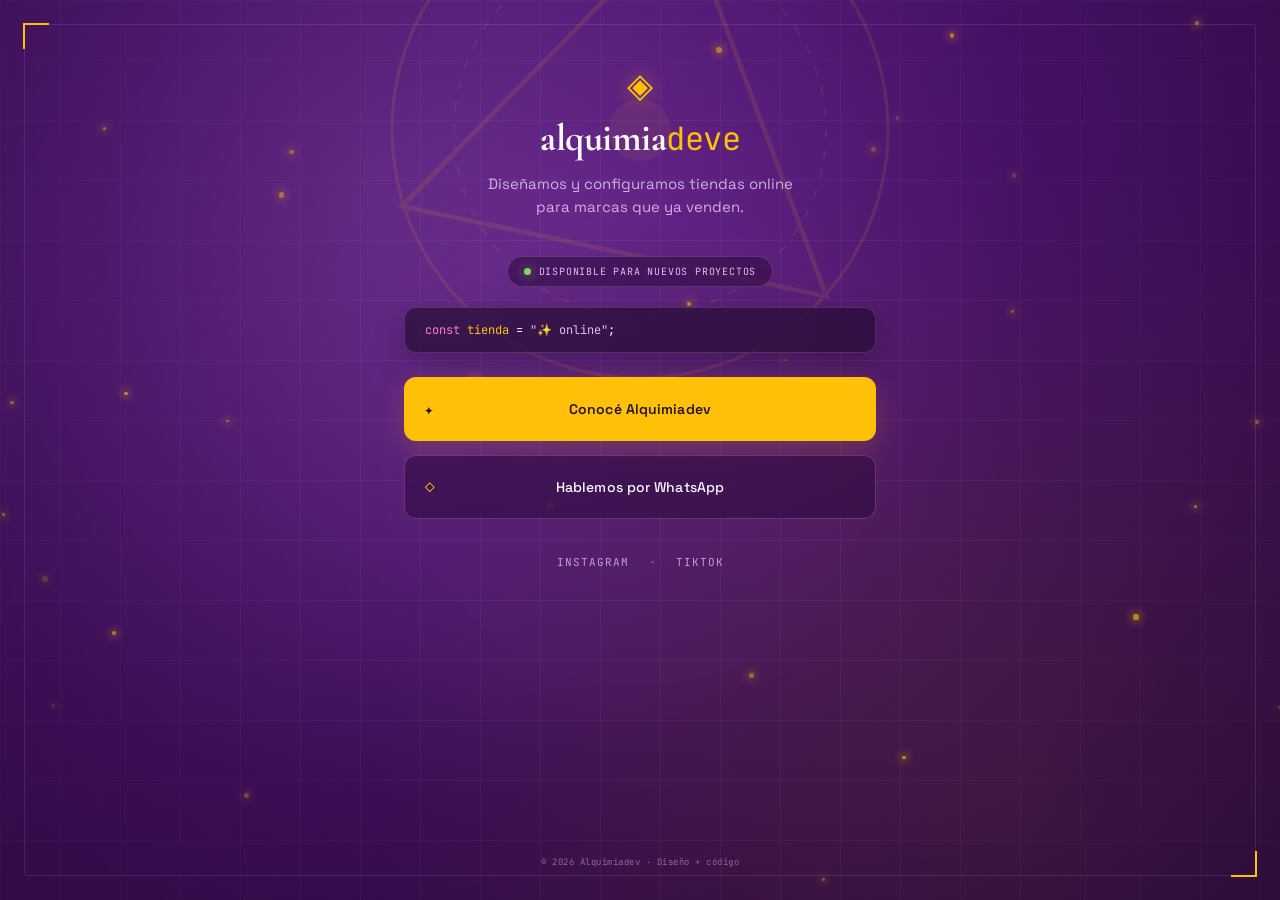
==== links/links.html @ a0d67b19 "links para redes sociales" ====
<!DOCTYPE html>
<html lang="es">
<head>
  <meta charset="UTF-8" />
  <meta name="viewport" content="width=device-width, initial-scale=1.0" />

  <title>Alquimiadev — Todos mis links</title>

  <meta
    name="description"
    content="Diseño, UX y desarrollo para marcas que quieren vender online. Links directos a mi portfolio, WhatsApp, Instagram y TikTok."
  />

  <!-- Google Fonts -->
  <link rel="preconnect" href="https://fonts.googleapis.com">
  <link rel="preconnect" href="https://fonts.gstatic.com" crossorigin>

  <link
    href="https://fonts.googleapis.com/css2?family=Cormorant+Garamond:ital,wght@0,400;0,600;0,700;1,700&family=Space+Grotesk:wght@300;400;500;700&family=JetBrains+Mono:wght@400;500&display=swap"
    rel="stylesheet"
  />

  <style>

    :root {
      --bg: #2a0a3d;
      --bg-soft: #4a1268;
      --violet: #6a1b9a;
      --violet-light: #9c4dcc;
      --gold: #FFC107;
      --lila: #E1BEE7;
      --text: #FAFAFA;
      --muted: #E1BEE7;
      --border: rgba(255, 193, 7, 0.25);
      --border-soft: rgba(225, 190, 231, 0.2);
    }

    * {
      margin: 0;
      padding: 0;
      box-sizing: border-box;
    }

    html {
      scroll-behavior: smooth;
    }

    body {
      min-height: 100vh;
      background:
        radial-gradient(circle at 30% 20%, rgba(225,190,231,0.15), transparent 55%),
        radial-gradient(circle at 80% 90%, rgba(255,193,7,0.10), transparent 50%),
        linear-gradient(160deg, #6a1b9a 0%, #4a1268 55%, #2a0a3d 100%);
      color: var(--text);
      font-family: "Space Grotesk", sans-serif;
      display: flex;
      justify-content: center;
      overflow-x: hidden;
    }

    /* =========================
       BACKGROUND
    ========================= */

    .background {
      position: fixed;
      inset: 0;
      pointer-events: none;
      overflow: hidden;
      z-index: 0;
    }

    .grid {
      position: absolute;
      inset: 0;
      background-image:
        linear-gradient(rgba(225,190,231,0.06) 1px, transparent 1px),
        linear-gradient(90deg, rgba(225,190,231,0.06) 1px, transparent 1px);
      background-size: 60px 60px;
    }

    .grid::after {
      content: '';
      position: absolute;
      inset: 0;
      background: radial-gradient(circle at center, transparent 30%, rgba(42,10,61,0.7) 100%);
    }

    /* Partículas doradas */
    .particles {
      position: absolute;
      inset: 0;
      pointer-events: none;
    }

    .particle {
      position: absolute;
      border-radius: 50%;
      background: var(--gold);
      box-shadow: 0 0 8px 2px rgba(255,193,7,0.6);
      animation: float-particle 6s ease-in-out infinite;
    }

    @keyframes float-particle {
      0%, 100% { transform: translateY(0) scale(1); opacity: 0.3; }
      50%      { transform: translateY(-14px) scale(1.3); opacity: 0.8; }
    }

    /* Símbolo alquímico grande */
    .alchemy-svg {
      position: absolute;
      top: -180px;
      left: 50%;
      transform: translateX(-50%) rotate(12deg);
      width: 620px;
      height: 620px;
      color: var(--gold);
      opacity: 0.10;
      pointer-events: none;
    }

    /* Marco decorativo con esquinas */
    .frame {
      position: fixed;
      top: 24px;
      left: 24px;
      right: 24px;
      bottom: 24px;
      border: 1px solid rgba(225, 190, 231, 0.12);
      border-radius: 2px;
      pointer-events: none;
      z-index: 1;
    }

    .frame::before,
    .frame::after {
      content: '';
      position: absolute;
      width: 24px;
      height: 24px;
      border: 2px solid var(--gold);
    }

    .frame::before {
      top: -2px;
      left: -2px;
      border-right: none;
      border-bottom: none;
    }

    .frame::after {
      bottom: -2px;
      right: -2px;
      border-left: none;
      border-top: none;
    }

    /* =========================
       CONTAINER
    ========================= */

    .links-page {
      width: 100%;
      max-width: 520px;
      min-height: 100vh;
      padding: 64px 24px 32px;
      display: flex;
      flex-direction: column;
      align-items: center;
      position: relative;
      z-index: 2;
    }

    /* =========================
       BRAND
    ========================= */

    .brand {
      display: flex;
      flex-direction: column;
      align-items: center;
      text-align: center;
      margin-bottom: 18px;
    }

    .brand-symbol {
      font-size: 34px;
      color: var(--gold);
      margin-bottom: 8px;
      animation: float 4s ease-in-out infinite;
      text-shadow: 0 0 20px rgba(255,193,7,0.4);
    }

    .brand-name {
      font-family: "Cormorant Garamond", serif;
      font-size: 38px;
      font-weight: 700;
      letter-spacing: -0.5px;
      color: var(--text);
    }

    .brand-name em {
      font-family: "JetBrains Mono", monospace;
      font-style: normal;
      color: var(--gold);
      font-weight: 400;
      font-size: 32px;
    }

    .tagline {
      max-width: 340px;
      margin-top: 12px;
      color: var(--lila);
      font-size: 15px;
      line-height: 1.5;
      text-align: center;
      opacity: 0.9;
    }

    /* =========================
       STATUS
    ========================= */

    .status {
      display: inline-flex;
      align-items: center;
      gap: 8px;
      margin-top: 20px;
      margin-bottom: 20px;
      padding: 8px 16px;
      background: rgba(42, 10, 61, 0.55);
      backdrop-filter: blur(20px);
      -webkit-backdrop-filter: blur(20px);
      border: 1px solid rgba(225, 190, 231, 0.2);
      border-radius: 100px;
      font-family: "JetBrains Mono", monospace;
      font-size: 10px;
      letter-spacing: 0.8px;
      text-transform: uppercase;
      color: var(--lila);
    }

    .status-dot {
      width: 7px;
      height: 7px;
      background: #7ed957;
      border-radius: 50%;
      box-shadow: 0 0 12px rgba(126, 217, 87, 0.7);
      animation: pulse-dot 2s infinite;
    }

    @keyframes pulse-dot {
      0%, 100% { opacity: 1; }
      50% { opacity: 0.4; }
    }

    /* =========================
       MINI CODE PANEL
    ========================= */

    .mini-code {
      width: 100%;
      padding: 14px 20px;
      margin: 0 0 24px;
      background: rgba(26, 10, 40, 0.6);
      backdrop-filter: blur(20px);
      -webkit-backdrop-filter: blur(20px);
      border: 1px solid rgba(225, 190, 231, 0.18);
      border-radius: 12px;
      font-family: "JetBrains Mono", monospace;
      font-size: 12px;
      color: var(--text);
      text-align: left;
      box-shadow: 0 10px 30px rgba(0,0,0,0.25);
    }

    .mini-code .c-key { color: #ff79c6; }
    .mini-code .c-fn  { color: var(--gold); }
    .mini-code .c-str { color: var(--lila); }

    /* =========================
       BUTTONS
    ========================= */

    .links {
      width: 100%;
      display: flex;
      flex-direction: column;
      gap: 14px;
    }

    .link {
      position: relative;
      width: 100%;
      min-height: 64px;
      padding: 16px 20px;
      display: flex;
      align-items: center;
      justify-content: center;
      border-radius: 12px;
      text-decoration: none;
      font-size: 14px;
      font-weight: 500;
      letter-spacing: 0.1px;
      transition:
        transform 0.25s ease,
        border-color 0.25s ease,
        background 0.25s ease,
        box-shadow 0.25s ease;
    }

    .link:hover {
      transform: translateY(-3px);
    }

    .link-primary {
      background: var(--gold);
      color: #241329;
      box-shadow: 0 10px 30px rgba(255, 193, 7, 0.15);
      font-weight: 600;
    }

    .link-primary:hover {
      box-shadow: 0 14px 35px rgba(255, 193, 7, 0.25);
    }

    .link-secondary {
      background: rgba(42, 10, 61, 0.55);
      backdrop-filter: blur(20px);
      -webkit-backdrop-filter: blur(20px);
      border: 1px solid rgba(225, 190, 231, 0.22);
      color: var(--text);
    }

    .link-secondary:hover {
      background: rgba(106, 27, 154, 0.35);
      border-color: rgba(255, 193, 7, 0.5);
    }

    .link-icon {
      position: absolute;
      left: 20px;
      font-family: "JetBrains Mono", monospace;
      font-size: 16px;
      color: var(--gold);
    }

    .link-primary .link-icon {
      color: #241329;
    }

    /* =========================
       SOCIAL
    ========================= */

    .socials {
      display: flex;
      align-items: center;
      gap: 22px;
      margin-top: 32px;
      flex-wrap: wrap;
      justify-content: center;
    }

    .socials a {
      color: var(--lila);
      font-family: "JetBrains Mono", monospace;
      font-size: 11px;
      letter-spacing: 1px;
      text-transform: uppercase;
      text-decoration: none;
      transition: color 0.2s ease;
      opacity: 0.8;
    }

    .socials a:hover {
      color: var(--gold);
      opacity: 1;
    }

    .socials span {
      color: var(--lila);
      opacity: 0.4;
    }

    /* =========================
       FOOTER
    ========================= */

    .footer {
      margin-top: auto;
      padding-top: 50px;
      color: var(--lila);
      opacity: 0.5;
      font-family: "JetBrains Mono", monospace;
      font-size: 9px;
      letter-spacing: 0.5px;
      text-align: center;
    }

    /* =========================
       ANIMATIONS
    ========================= */

    @keyframes float {
      0%, 100% { transform: translateY(0); }
      50%      { transform: translateY(-5px); }
    }

    /* =========================
       MOBILE
    ========================= */

    @media (max-width: 480px) {

      .links-page {
        padding: 48px 20px 28px;
      }

      .brand-name {
        font-size: 32px;
      }

      .brand-name em {
        font-size: 28px;
      }

      .tagline {
        font-size: 14px;
      }

      .alchemy-svg {
        width: 420px;
        height: 420px;
        top: -140px;
      }

      .frame {
        top: 16px;
        left: 16px;
        right: 16px;
        bottom: 16px;
      }

      .frame::before,
      .frame::after {
        width: 18px;
        height: 18px;
      }

    }

  </style>
</head>

<body>

  <!-- Background decorativo -->
  <div class="background" aria-hidden="true">
    <div class="grid"></div>
    <div class="particles" id="particles"></div>
    <svg class="alchemy-svg" viewBox="0 0 200 200" aria-hidden="true">
      <circle cx="100" cy="100" r="80" fill="none" stroke="currentColor" stroke-width="1"/>
      <circle cx="100" cy="100" r="60" fill="none" stroke="currentColor" stroke-width="0.5" stroke-dasharray="3 4"/>
      <polygon points="100,30 170,140 30,140" fill="none" stroke="currentColor" stroke-width="1.5"/>
      <circle cx="100" cy="100" r="10" fill="currentColor" opacity="0.6"/>
    </svg>
  </div>

  <!-- Marco decorativo -->
  <div class="frame" aria-hidden="true"></div>


  <main class="links-page">

    <!-- Brand -->
    <header class="brand">

      <div class="brand-symbol">◈</div>

      <div class="brand-name">
        alquimia<em>deve</em>
      </div>

      <p class="tagline">
        Diseñamos y configuramos tiendas online<br>
        para marcas que ya venden.
      </p>

    </header>


    <!-- Status -->
    <div class="status">
      <span class="status-dot"></span>
      disponible para nuevos proyectos
    </div>


    <!-- Mini panel de código -->
    <div class="mini-code">
      <span class="c-key">const</span> <span class="c-fn">tienda</span> = <span class="c-str">"✨ online"</span>;
    </div>


    <!-- Links principales -->
    <nav class="links" aria-label="Enlaces principales">

      <a
        class="link link-primary"
        href="https://alquimia-deve-web.vercel.app/"
        target="_blank"
        rel="noopener noreferrer"
      >
        <span class="link-icon">✦</span>
        Conocé Alquimiadev
      </a>

      <a
        class="link link-secondary"
        href="https://wa.me/5491172546211?text=Hola%20Alquimiadev!%20Quiero%20consultar%20por%20una%20tienda%20online."
        target="_blank"
        rel="noopener noreferrer"
      >
        <span class="link-icon">◇</span>
        Hablemos por WhatsApp
      </a>

    </nav>


    <!-- Redes -->
    <div class="socials">
      <a
        href="https://www.instagram.com/alquimiadeve/"
        target="_blank"
        rel="noopener noreferrer"
      >
        Instagram
      </a>

      <span>·</span>

      <a
        href="https://www.tiktok.com/@alquimiadeve"
        target="_blank"
        rel="noopener noreferrer"
      >
        TikTok
      </a>
    </div>


    <!-- Footer -->
    <footer class="footer">
      © 2026 Alquimiadev · Diseño + código
    </footer>

  </main>


  <script>
    // Generar partículas doradas
    (function () {
      const container = document.getElementById('particles');
      if (!container) return;
      const count = 30;
      for (let i = 0; i < count; i++) {
        const p = document.createElement('div');
        p.classList.add('particle');
        const size = Math.random() * 4 + 2;
        p.style.width = size + 'px';
        p.style.height = size + 'px';
        p.style.left = (Math.random() * 100) + '%';
        p.style.top = (Math.random() * 100) + '%';
        p.style.animationDelay = (Math.random() * 6) + 's';
        p.style.animationDuration = (4 + Math.random() * 4) + 's';
        p.style.opacity = 0.2 + Math.random() * 0.5;
        container.appendChild(p);
      }
    })();
  </script>

</body>
</html>
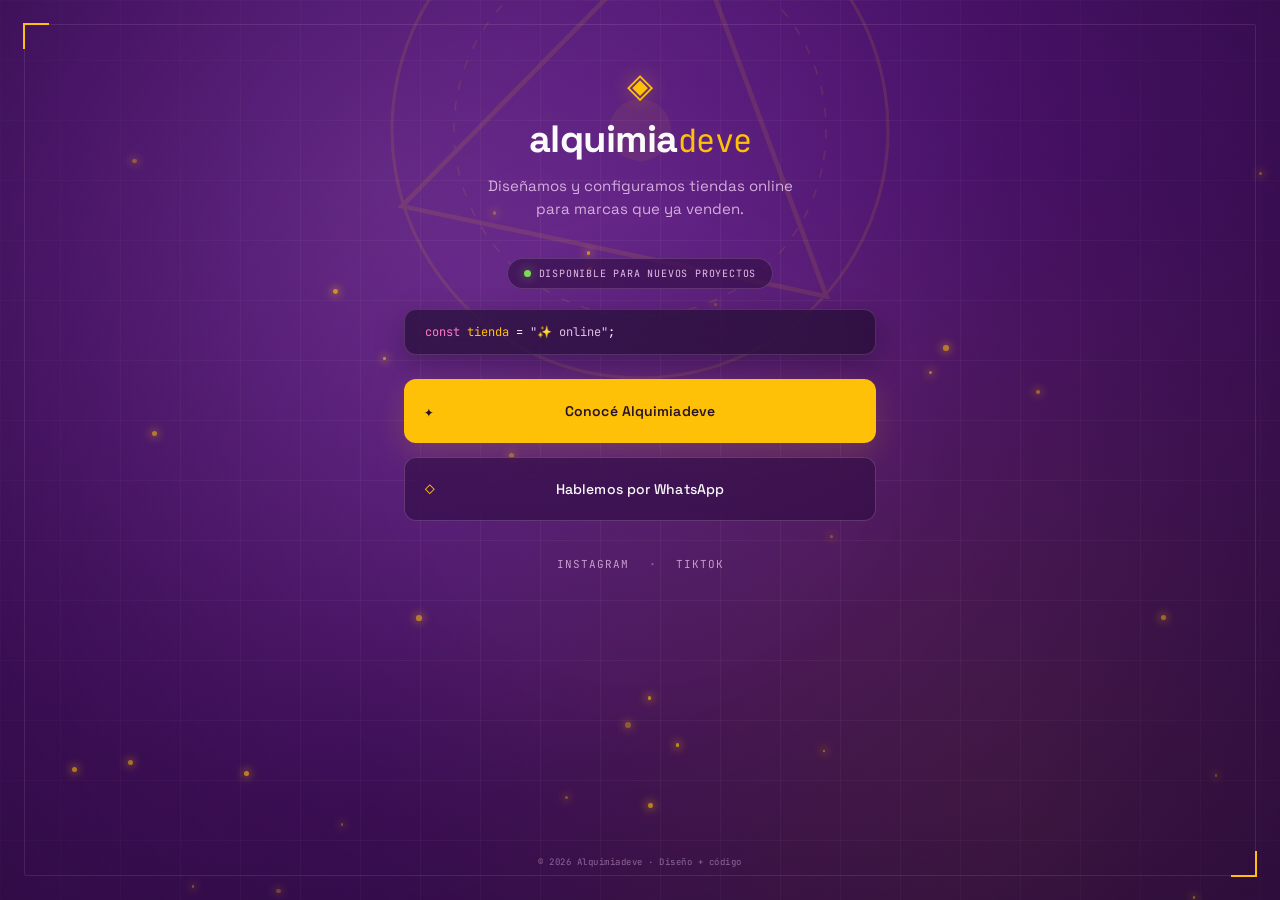
==== commit 7a308f35: "ajustes del responsive" ====
--- a/links/links.html
+++ b/links/links.html
@@ -5,6 +5,7 @@
   <meta name="viewport" content="width=device-width, initial-scale=1.0" />
 
   <title>Alquimiadev — Todos mis links</title>
+  <link rel="icon" type="image/svg+xml" href="../logo.svg" />
 
   <meta
     name="description"
@@ -192,7 +193,7 @@
     }
 
     .brand-name {
-      font-family: "Cormorant Garamond", serif;
+      font-family: "Space Grotesk", serif;
       font-size: 38px;
       font-weight: 700;
       letter-spacing: -0.5px;
@@ -513,7 +514,7 @@
         rel="noopener noreferrer"
       >
         <span class="link-icon">✦</span>
-        Conocé Alquimiadev
+        Conocé Alquimiadeve
       </a>
 
       <a
@@ -553,7 +554,7 @@
 
     <!-- Footer -->
     <footer class="footer">
-      © 2026 Alquimiadev · Diseño + código
+      © 2026 Alquimiadeve · Diseño + código
     </footer>
 
   </main>
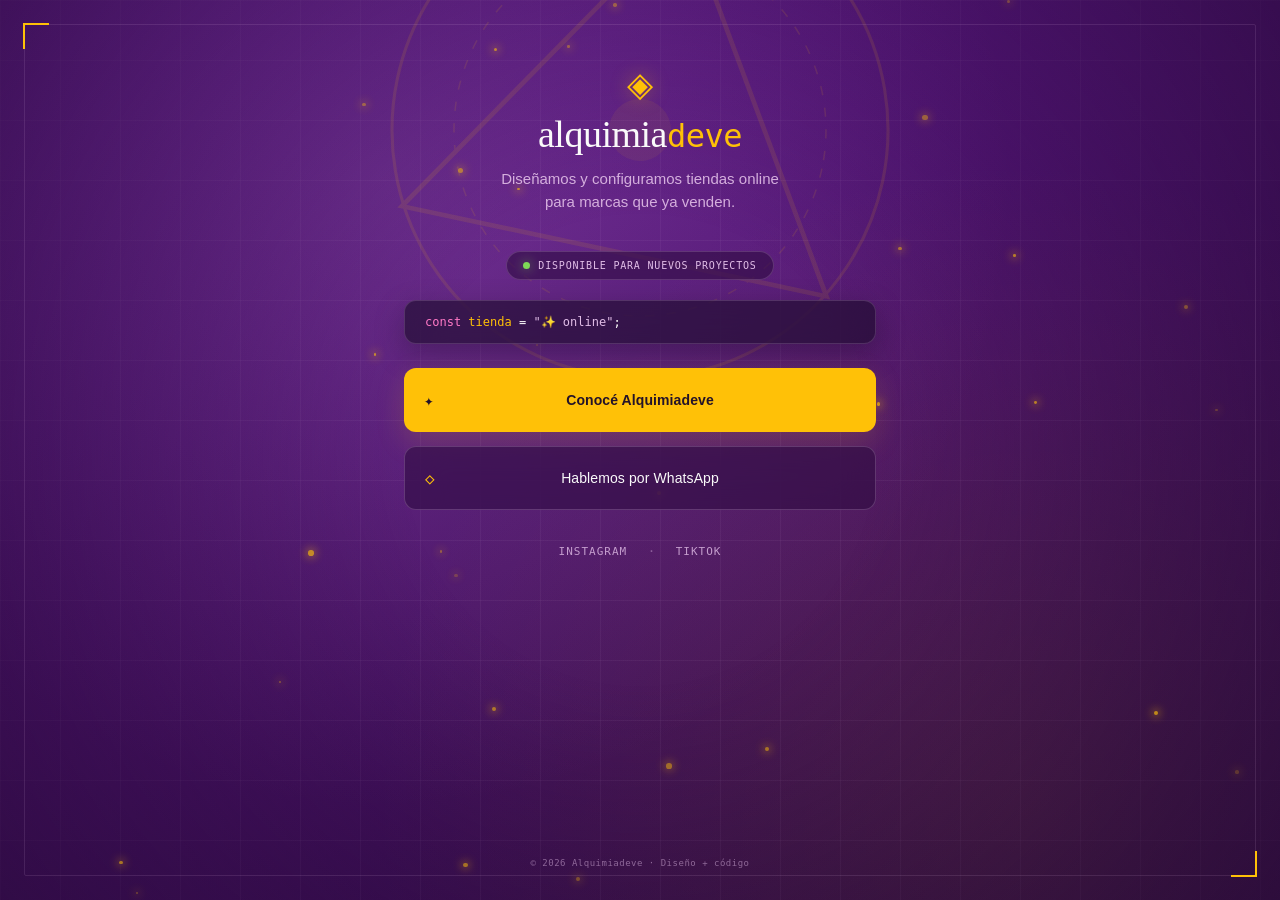
==== commit 6bfc5dc7: "fuentes autoalojadas en links.html" ====
--- a/links/links.html
+++ b/links/links.html
@@ -12,14 +12,9 @@
     content="Diseño, UX y desarrollo para marcas que quieren vender online. Links directos a mi portfolio, WhatsApp, Instagram y TikTok."
   />
 
-  <!-- Google Fonts -->
-  <link rel="preconnect" href="https://fonts.googleapis.com">
-  <link rel="preconnect" href="https://fonts.gstatic.com" crossorigin>
-
-  <link
-    href="https://fonts.googleapis.com/css2?family=Cormorant+Garamond:ital,wght@0,400;0,600;0,700;1,700&family=Space+Grotesk:wght@300;400;500;700&family=JetBrains+Mono:wght@400;500&display=swap"
-    rel="stylesheet"
-  />
+  <!-- Fuentes autoalojadas (mismos archivos que index.html) -->
+  <link rel="preload" href="../fonts/space-grotesk-latin-500-normal.woff2" as="font" type="font/woff2" crossorigin>
+  <link rel="stylesheet" href="../fonts.css" />
 
   <style>
 
@@ -195,7 +190,7 @@
     .brand-name {
       font-family: "Space Grotesk", serif;
       font-size: 38px;
-      font-weight: 700;
+      font-weight: 500;
       letter-spacing: -0.5px;
       color: var(--text);
     }
@@ -451,6 +446,17 @@
 
     }
 
+    /* Respetar prefers-reduced-motion, igual que en el sitio principal */
+    @media (prefers-reduced-motion: reduce) {
+      *, *::before, *::after {
+        animation: none !important;
+        transition: none !important;
+        scroll-behavior: auto !important;
+      }
+      .particles { display: none; }
+      .link:hover { transform: none; }
+    }
+
   </style>
 </head>
 
@@ -477,7 +483,7 @@
     <!-- Brand -->
     <header class="brand">
 
-      <div class="brand-symbol">◈</div>
+      <div class="brand-symbol" aria-hidden="true">◈</div>
 
       <div class="brand-name">
         alquimia<em>deve</em>
@@ -492,14 +498,14 @@
 
 
     <!-- Status -->
-    <div class="status">
-      <span class="status-dot"></span>
+    <p class="status">
+      <span class="status-dot" aria-hidden="true"></span>
       disponible para nuevos proyectos
-    </div>
+    </p>
 
 
     <!-- Mini panel de código -->
-    <div class="mini-code">
+    <div class="mini-code" aria-hidden="true">
       <span class="c-key">const</span> <span class="c-fn">tienda</span> = <span class="c-str">"✨ online"</span>;
     </div>
 
@@ -513,7 +519,7 @@
         target="_blank"
         rel="noopener noreferrer"
       >
-        <span class="link-icon">✦</span>
+        <span class="link-icon" aria-hidden="true">✦</span>
         Conocé Alquimiadeve
       </a>
 
@@ -523,8 +529,9 @@
         target="_blank"
         rel="noopener noreferrer"
       >
-        <span class="link-icon">◇</span>
+        <span class="link-icon" aria-hidden="true">◇</span>
         Hablemos por WhatsApp
+        <span class="sr-only" style="position:absolute;width:1px;height:1px;margin:-1px;padding:0;overflow:hidden;clip:rect(0,0,0,0);white-space:nowrap;border:0;"> (se abre en una pestaña nueva)</span>
       </a>
 
     </nav>
@@ -540,7 +547,7 @@
         Instagram
       </a>
 
-      <span>·</span>
+      <span aria-hidden="true">·</span>
 
       <a
         href="https://www.tiktok.com/@alquimiadeve"
@@ -560,12 +567,15 @@
   </main>
 
 
+  <script src="../analytics.js" defer></script>
   <script>
-    // Generar partículas doradas
+    // Generar partículas doradas (se omite si el usuario pidió menos movimiento)
     (function () {
+      if (window.matchMedia('(prefers-reduced-motion: reduce)').matches) return;
       const container = document.getElementById('particles');
       if (!container) return;
       const count = 30;
+      const fragment = document.createDocumentFragment();
       for (let i = 0; i < count; i++) {
         const p = document.createElement('div');
         p.classList.add('particle');
@@ -577,8 +587,9 @@
         p.style.animationDelay = (Math.random() * 6) + 's';
         p.style.animationDuration = (4 + Math.random() * 4) + 's';
         p.style.opacity = 0.2 + Math.random() * 0.5;
-        container.appendChild(p);
-      }
+        fragment.appendChild(p);
+      }
+      container.appendChild(fragment);
     })();
   </script>
 
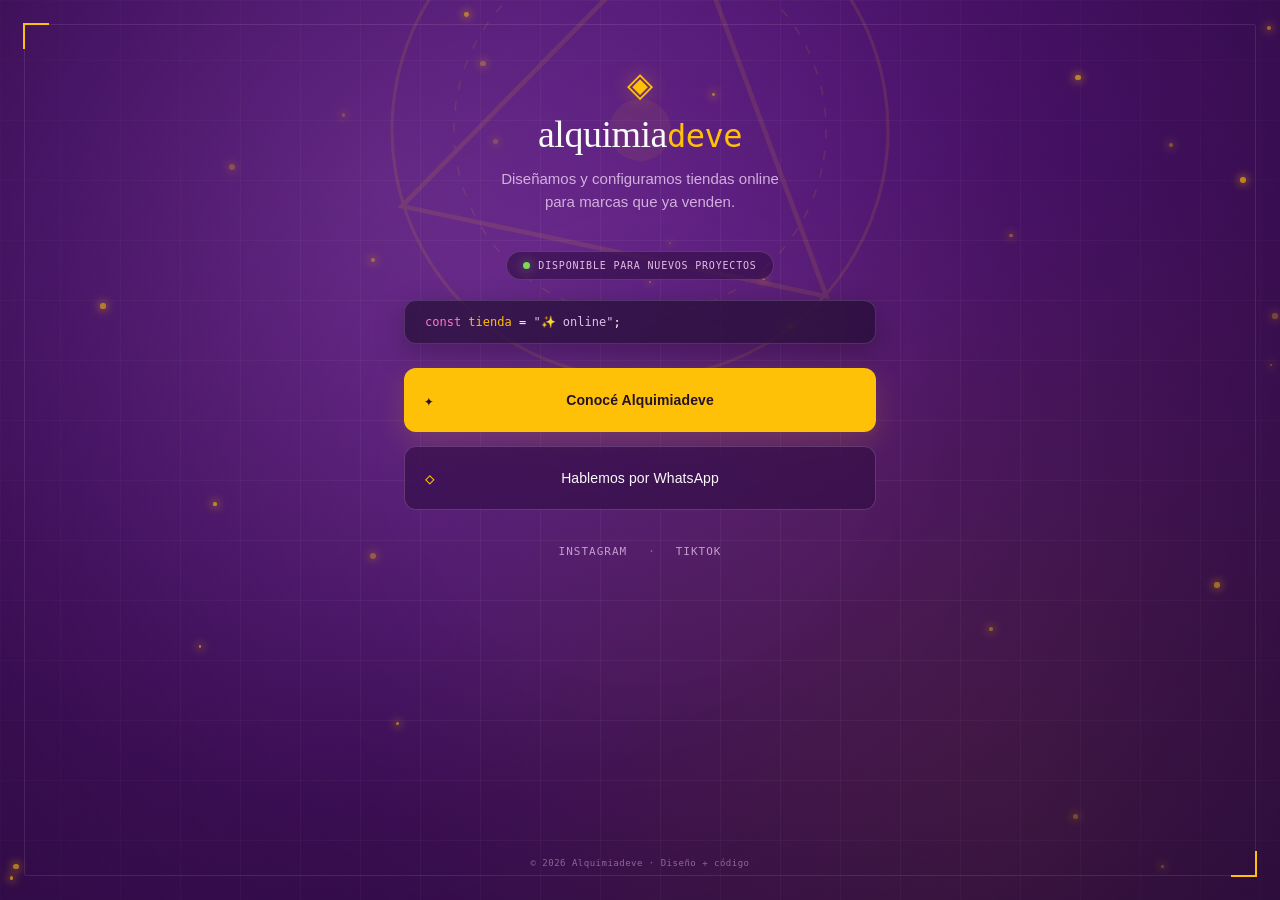
==== commit ffd5964b: "fuentes autoalojadas en links.html" ====
--- a/links/links.html
+++ b/links/links.html
@@ -14,450 +14,9 @@
 
   <!-- Fuentes autoalojadas (mismos archivos que index.html) -->
   <link rel="preload" href="../fonts/space-grotesk-latin-500-normal.woff2" as="font" type="font/woff2" crossorigin>
-  <link rel="stylesheet" href="../fonts.css" />
+  
 
-  <style>
-
-    :root {
-      --bg: #2a0a3d;
-      --bg-soft: #4a1268;
-      --violet: #6a1b9a;
-      --violet-light: #9c4dcc;
-      --gold: #FFC107;
-      --lila: #E1BEE7;
-      --text: #FAFAFA;
-      --muted: #E1BEE7;
-      --border: rgba(255, 193, 7, 0.25);
-      --border-soft: rgba(225, 190, 231, 0.2);
-    }
-
-    * {
-      margin: 0;
-      padding: 0;
-      box-sizing: border-box;
-    }
-
-    html {
-      scroll-behavior: smooth;
-    }
-
-    body {
-      min-height: 100vh;
-      background:
-        radial-gradient(circle at 30% 20%, rgba(225,190,231,0.15), transparent 55%),
-        radial-gradient(circle at 80% 90%, rgba(255,193,7,0.10), transparent 50%),
-        linear-gradient(160deg, #6a1b9a 0%, #4a1268 55%, #2a0a3d 100%);
-      color: var(--text);
-      font-family: "Space Grotesk", sans-serif;
-      display: flex;
-      justify-content: center;
-      overflow-x: hidden;
-    }
-
-    /* =========================
-       BACKGROUND
-    ========================= */
-
-    .background {
-      position: fixed;
-      inset: 0;
-      pointer-events: none;
-      overflow: hidden;
-      z-index: 0;
-    }
-
-    .grid {
-      position: absolute;
-      inset: 0;
-      background-image:
-        linear-gradient(rgba(225,190,231,0.06) 1px, transparent 1px),
-        linear-gradient(90deg, rgba(225,190,231,0.06) 1px, transparent 1px);
-      background-size: 60px 60px;
-    }
-
-    .grid::after {
-      content: '';
-      position: absolute;
-      inset: 0;
-      background: radial-gradient(circle at center, transparent 30%, rgba(42,10,61,0.7) 100%);
-    }
-
-    /* Partículas doradas */
-    .particles {
-      position: absolute;
-      inset: 0;
-      pointer-events: none;
-    }
-
-    .particle {
-      position: absolute;
-      border-radius: 50%;
-      background: var(--gold);
-      box-shadow: 0 0 8px 2px rgba(255,193,7,0.6);
-      animation: float-particle 6s ease-in-out infinite;
-    }
-
-    @keyframes float-particle {
-      0%, 100% { transform: translateY(0) scale(1); opacity: 0.3; }
-      50%      { transform: translateY(-14px) scale(1.3); opacity: 0.8; }
-    }
-
-    /* Símbolo alquímico grande */
-    .alchemy-svg {
-      position: absolute;
-      top: -180px;
-      left: 50%;
-      transform: translateX(-50%) rotate(12deg);
-      width: 620px;
-      height: 620px;
-      color: var(--gold);
-      opacity: 0.10;
-      pointer-events: none;
-    }
-
-    /* Marco decorativo con esquinas */
-    .frame {
-      position: fixed;
-      top: 24px;
-      left: 24px;
-      right: 24px;
-      bottom: 24px;
-      border: 1px solid rgba(225, 190, 231, 0.12);
-      border-radius: 2px;
-      pointer-events: none;
-      z-index: 1;
-    }
-
-    .frame::before,
-    .frame::after {
-      content: '';
-      position: absolute;
-      width: 24px;
-      height: 24px;
-      border: 2px solid var(--gold);
-    }
-
-    .frame::before {
-      top: -2px;
-      left: -2px;
-      border-right: none;
-      border-bottom: none;
-    }
-
-    .frame::after {
-      bottom: -2px;
-      right: -2px;
-      border-left: none;
-      border-top: none;
-    }
-
-    /* =========================
-       CONTAINER
-    ========================= */
-
-    .links-page {
-      width: 100%;
-      max-width: 520px;
-      min-height: 100vh;
-      padding: 64px 24px 32px;
-      display: flex;
-      flex-direction: column;
-      align-items: center;
-      position: relative;
-      z-index: 2;
-    }
-
-    /* =========================
-       BRAND
-    ========================= */
-
-    .brand {
-      display: flex;
-      flex-direction: column;
-      align-items: center;
-      text-align: center;
-      margin-bottom: 18px;
-    }
-
-    .brand-symbol {
-      font-size: 34px;
-      color: var(--gold);
-      margin-bottom: 8px;
-      animation: float 4s ease-in-out infinite;
-      text-shadow: 0 0 20px rgba(255,193,7,0.4);
-    }
-
-    .brand-name {
-      font-family: "Space Grotesk", serif;
-      font-size: 38px;
-      font-weight: 500;
-      letter-spacing: -0.5px;
-      color: var(--text);
-    }
-
-    .brand-name em {
-      font-family: "JetBrains Mono", monospace;
-      font-style: normal;
-      color: var(--gold);
-      font-weight: 400;
-      font-size: 32px;
-    }
-
-    .tagline {
-      max-width: 340px;
-      margin-top: 12px;
-      color: var(--lila);
-      font-size: 15px;
-      line-height: 1.5;
-      text-align: center;
-      opacity: 0.9;
-    }
-
-    /* =========================
-       STATUS
-    ========================= */
-
-    .status {
-      display: inline-flex;
-      align-items: center;
-      gap: 8px;
-      margin-top: 20px;
-      margin-bottom: 20px;
-      padding: 8px 16px;
-      background: rgba(42, 10, 61, 0.55);
-      backdrop-filter: blur(20px);
-      -webkit-backdrop-filter: blur(20px);
-      border: 1px solid rgba(225, 190, 231, 0.2);
-      border-radius: 100px;
-      font-family: "JetBrains Mono", monospace;
-      font-size: 10px;
-      letter-spacing: 0.8px;
-      text-transform: uppercase;
-      color: var(--lila);
-    }
-
-    .status-dot {
-      width: 7px;
-      height: 7px;
-      background: #7ed957;
-      border-radius: 50%;
-      box-shadow: 0 0 12px rgba(126, 217, 87, 0.7);
-      animation: pulse-dot 2s infinite;
-    }
-
-    @keyframes pulse-dot {
-      0%, 100% { opacity: 1; }
-      50% { opacity: 0.4; }
-    }
-
-    /* =========================
-       MINI CODE PANEL
-    ========================= */
-
-    .mini-code {
-      width: 100%;
-      padding: 14px 20px;
-      margin: 0 0 24px;
-      background: rgba(26, 10, 40, 0.6);
-      backdrop-filter: blur(20px);
-      -webkit-backdrop-filter: blur(20px);
-      border: 1px solid rgba(225, 190, 231, 0.18);
-      border-radius: 12px;
-      font-family: "JetBrains Mono", monospace;
-      font-size: 12px;
-      color: var(--text);
-      text-align: left;
-      box-shadow: 0 10px 30px rgba(0,0,0,0.25);
-    }
-
-    .mini-code .c-key { color: #ff79c6; }
-    .mini-code .c-fn  { color: var(--gold); }
-    .mini-code .c-str { color: var(--lila); }
-
-    /* =========================
-       BUTTONS
-    ========================= */
-
-    .links {
-      width: 100%;
-      display: flex;
-      flex-direction: column;
-      gap: 14px;
-    }
-
-    .link {
-      position: relative;
-      width: 100%;
-      min-height: 64px;
-      padding: 16px 20px;
-      display: flex;
-      align-items: center;
-      justify-content: center;
-      border-radius: 12px;
-      text-decoration: none;
-      font-size: 14px;
-      font-weight: 500;
-      letter-spacing: 0.1px;
-      transition:
-        transform 0.25s ease,
-        border-color 0.25s ease,
-        background 0.25s ease,
-        box-shadow 0.25s ease;
-    }
-
-    .link:hover {
-      transform: translateY(-3px);
-    }
-
-    .link-primary {
-      background: var(--gold);
-      color: #241329;
-      box-shadow: 0 10px 30px rgba(255, 193, 7, 0.15);
-      font-weight: 600;
-    }
-
-    .link-primary:hover {
-      box-shadow: 0 14px 35px rgba(255, 193, 7, 0.25);
-    }
-
-    .link-secondary {
-      background: rgba(42, 10, 61, 0.55);
-      backdrop-filter: blur(20px);
-      -webkit-backdrop-filter: blur(20px);
-      border: 1px solid rgba(225, 190, 231, 0.22);
-      color: var(--text);
-    }
-
-    .link-secondary:hover {
-      background: rgba(106, 27, 154, 0.35);
-      border-color: rgba(255, 193, 7, 0.5);
-    }
-
-    .link-icon {
-      position: absolute;
-      left: 20px;
-      font-family: "JetBrains Mono", monospace;
-      font-size: 16px;
-      color: var(--gold);
-    }
-
-    .link-primary .link-icon {
-      color: #241329;
-    }
-
-    /* =========================
-       SOCIAL
-    ========================= */
-
-    .socials {
-      display: flex;
-      align-items: center;
-      gap: 22px;
-      margin-top: 32px;
-      flex-wrap: wrap;
-      justify-content: center;
-    }
-
-    .socials a {
-      color: var(--lila);
-      font-family: "JetBrains Mono", monospace;
-      font-size: 11px;
-      letter-spacing: 1px;
-      text-transform: uppercase;
-      text-decoration: none;
-      transition: color 0.2s ease;
-      opacity: 0.8;
-    }
-
-    .socials a:hover {
-      color: var(--gold);
-      opacity: 1;
-    }
-
-    .socials span {
-      color: var(--lila);
-      opacity: 0.4;
-    }
-
-    /* =========================
-       FOOTER
-    ========================= */
-
-    .footer {
-      margin-top: auto;
-      padding-top: 50px;
-      color: var(--lila);
-      opacity: 0.5;
-      font-family: "JetBrains Mono", monospace;
-      font-size: 9px;
-      letter-spacing: 0.5px;
-      text-align: center;
-    }
-
-    /* =========================
-       ANIMATIONS
-    ========================= */
-
-    @keyframes float {
-      0%, 100% { transform: translateY(0); }
-      50%      { transform: translateY(-5px); }
-    }
-
-    /* =========================
-       MOBILE
-    ========================= */
-
-    @media (max-width: 480px) {
-
-      .links-page {
-        padding: 48px 20px 28px;
-      }
-
-      .brand-name {
-        font-size: 32px;
-      }
-
-      .brand-name em {
-        font-size: 28px;
-      }
-
-      .tagline {
-        font-size: 14px;
-      }
-
-      .alchemy-svg {
-        width: 420px;
-        height: 420px;
-        top: -140px;
-      }
-
-      .frame {
-        top: 16px;
-        left: 16px;
-        right: 16px;
-        bottom: 16px;
-      }
-
-      .frame::before,
-      .frame::after {
-        width: 18px;
-        height: 18px;
-      }
-
-    }
-
-    /* Respetar prefers-reduced-motion, igual que en el sitio principal */
-    @media (prefers-reduced-motion: reduce) {
-      *, *::before, *::after {
-        animation: none !important;
-        transition: none !important;
-        scroll-behavior: auto !important;
-      }
-      .particles { display: none; }
-      .link:hover { transform: none; }
-    }
-
-  </style>
+  <link rel="stylesheet" href="links.css" />
 </head>
 
 <body>
@@ -531,7 +90,7 @@
       >
         <span class="link-icon" aria-hidden="true">◇</span>
         Hablemos por WhatsApp
-        <span class="sr-only" style="position:absolute;width:1px;height:1px;margin:-1px;padding:0;overflow:hidden;clip:rect(0,0,0,0);white-space:nowrap;border:0;"> (se abre en una pestaña nueva)</span>
+        <span class="sr-only"> (se abre en una pestaña nueva)</span>
       </a>
 
     </nav>
@@ -568,30 +127,7 @@
 
 
   <script src="../analytics.js" defer></script>
-  <script>
-    // Generar partículas doradas (se omite si el usuario pidió menos movimiento)
-    (function () {
-      if (window.matchMedia('(prefers-reduced-motion: reduce)').matches) return;
-      const container = document.getElementById('particles');
-      if (!container) return;
-      const count = 30;
-      const fragment = document.createDocumentFragment();
-      for (let i = 0; i < count; i++) {
-        const p = document.createElement('div');
-        p.classList.add('particle');
-        const size = Math.random() * 4 + 2;
-        p.style.width = size + 'px';
-        p.style.height = size + 'px';
-        p.style.left = (Math.random() * 100) + '%';
-        p.style.top = (Math.random() * 100) + '%';
-        p.style.animationDelay = (Math.random() * 6) + 's';
-        p.style.animationDuration = (4 + Math.random() * 4) + 's';
-        p.style.opacity = 0.2 + Math.random() * 0.5;
-        fragment.appendChild(p);
-      }
-      container.appendChild(fragment);
-    })();
-  </script>
+<script src="links.js" defer></script>
 
 </body>
 </html>
--- a/links/links.css
+++ b/links/links.css
@@ -0,0 +1,450 @@
+:root {
+      --bg: #2a0a3d;
+      --bg-soft: #4a1268;
+      --violet: #6a1b9a;
+      --violet-light: #9c4dcc;
+      --gold: #FFC107;
+      --lila: #E1BEE7;
+      --text: #FAFAFA;
+      --muted: #E1BEE7;
+      --border: rgba(255, 193, 7, 0.25);
+      --border-soft: rgba(225, 190, 231, 0.2);
+    }
+
+    * {
+      margin: 0;
+      padding: 0;
+      box-sizing: border-box;
+    }
+
+    html {
+      scroll-behavior: smooth;
+    }
+
+    body {
+      min-height: 100vh;
+      background:
+        radial-gradient(circle at 30% 20%, rgba(225,190,231,0.15), transparent 55%),
+        radial-gradient(circle at 80% 90%, rgba(255,193,7,0.10), transparent 50%),
+        linear-gradient(160deg, #6a1b9a 0%, #4a1268 55%, #2a0a3d 100%);
+      color: var(--text);
+      font-family: "Space Grotesk", sans-serif;
+      display: flex;
+      justify-content: center;
+      overflow-x: hidden;
+    }
+
+    /* =========================
+       BACKGROUND
+    ========================= */
+
+    .background {
+      position: fixed;
+      inset: 0;
+      pointer-events: none;
+      overflow: hidden;
+      z-index: 0;
+    }
+
+    .grid {
+      position: absolute;
+      inset: 0;
+      background-image:
+        linear-gradient(rgba(225,190,231,0.06) 1px, transparent 1px),
+        linear-gradient(90deg, rgba(225,190,231,0.06) 1px, transparent 1px);
+      background-size: 60px 60px;
+    }
+
+    .grid::after {
+      content: '';
+      position: absolute;
+      inset: 0;
+      background: radial-gradient(circle at center, transparent 30%, rgba(42,10,61,0.7) 100%);
+    }
+
+    /* Partículas doradas */
+    .particles {
+      position: absolute;
+      inset: 0;
+      pointer-events: none;
+    }
+
+    .particle {
+      position: absolute;
+      border-radius: 50%;
+      background: var(--gold);
+      box-shadow: 0 0 8px 2px rgba(255,193,7,0.6);
+      animation: float-particle 6s ease-in-out infinite;
+    }
+
+    @keyframes float-particle {
+      0%, 100% { transform: translateY(0) scale(1); opacity: 0.3; }
+      50%      { transform: translateY(-14px) scale(1.3); opacity: 0.8; }
+    }
+
+    /* Símbolo alquímico grande */
+    .alchemy-svg {
+      position: absolute;
+      top: -180px;
+      left: 50%;
+      transform: translateX(-50%) rotate(12deg);
+      width: 620px;
+      height: 620px;
+      color: var(--gold);
+      opacity: 0.10;
+      pointer-events: none;
+    }
+
+    /* Marco decorativo con esquinas */
+    .frame {
+      position: fixed;
+      top: 24px;
+      left: 24px;
+      right: 24px;
+      bottom: 24px;
+      border: 1px solid rgba(225, 190, 231, 0.12);
+      border-radius: 2px;
+      pointer-events: none;
+      z-index: 1;
+    }
+
+    .frame::before,
+    .frame::after {
+      content: '';
+      position: absolute;
+      width: 24px;
+      height: 24px;
+      border: 2px solid var(--gold);
+    }
+
+    .frame::before {
+      top: -2px;
+      left: -2px;
+      border-right: none;
+      border-bottom: none;
+    }
+
+    .frame::after {
+      bottom: -2px;
+      right: -2px;
+      border-left: none;
+      border-top: none;
+    }
+
+    /* =========================
+       CONTAINER
+    ========================= */
+
+    .links-page {
+      width: 100%;
+      max-width: 520px;
+      min-height: 100vh;
+      padding: 64px 24px 32px;
+      display: flex;
+      flex-direction: column;
+      align-items: center;
+      position: relative;
+      z-index: 2;
+    }
+
+    /* =========================
+       BRAND
+    ========================= */
+
+    .brand {
+      display: flex;
+      flex-direction: column;
+      align-items: center;
+      text-align: center;
+      margin-bottom: 18px;
+    }
+
+    .brand-symbol {
+      font-size: 34px;
+      color: var(--gold);
+      margin-bottom: 8px;
+      animation: float 4s ease-in-out infinite;
+      text-shadow: 0 0 20px rgba(255,193,7,0.4);
+    }
+
+    .brand-name {
+      font-family: "Space Grotesk", serif;
+      font-size: 38px;
+      font-weight: 500;
+      letter-spacing: -0.5px;
+      color: var(--text);
+    }
+
+    .brand-name em {
+      font-family: "JetBrains Mono", monospace;
+      font-style: normal;
+      color: var(--gold);
+      font-weight: 400;
+      font-size: 32px;
+    }
+
+    .tagline {
+      max-width: 340px;
+      margin-top: 12px;
+      color: var(--lila);
+      font-size: 15px;
+      line-height: 1.5;
+      text-align: center;
+      opacity: 0.9;
+    }
+
+    /* =========================
+       STATUS
+    ========================= */
+
+    .status {
+      display: inline-flex;
+      align-items: center;
+      gap: 8px;
+      margin-top: 20px;
+      margin-bottom: 20px;
+      padding: 8px 16px;
+      background: rgba(42, 10, 61, 0.55);
+      backdrop-filter: blur(20px);
+      -webkit-backdrop-filter: blur(20px);
+      border: 1px solid rgba(225, 190, 231, 0.2);
+      border-radius: 100px;
+      font-family: "JetBrains Mono", monospace;
+      font-size: 10px;
+      letter-spacing: 0.8px;
+      text-transform: uppercase;
+      color: var(--lila);
+    }
+
+    .status-dot {
+      width: 7px;
+      height: 7px;
+      background: #7ed957;
+      border-radius: 50%;
+      box-shadow: 0 0 12px rgba(126, 217, 87, 0.7);
+      animation: pulse-dot 2s infinite;
+    }
+
+    @keyframes pulse-dot {
+      0%, 100% { opacity: 1; }
+      50% { opacity: 0.4; }
+    }
+
+    /* =========================
+       MINI CODE PANEL
+    ========================= */
+
+    .mini-code {
+      width: 100%;
+      padding: 14px 20px;
+      margin: 0 0 24px;
+      background: rgba(26, 10, 40, 0.6);
+      backdrop-filter: blur(20px);
+      -webkit-backdrop-filter: blur(20px);
+      border: 1px solid rgba(225, 190, 231, 0.18);
+      border-radius: 12px;
+      font-family: "JetBrains Mono", monospace;
+      font-size: 12px;
+      color: var(--text);
+      text-align: left;
+      box-shadow: 0 10px 30px rgba(0,0,0,0.25);
+    }
+
+    .mini-code .c-key { color: #ff79c6; }
+    .mini-code .c-fn  { color: var(--gold); }
+    .mini-code .c-str { color: var(--lila); }
+
+    /* =========================
+       BUTTONS
+    ========================= */
+
+    .links {
+      width: 100%;
+      display: flex;
+      flex-direction: column;
+      gap: 14px;
+    }
+
+    .link {
+      position: relative;
+      width: 100%;
+      min-height: 64px;
+      padding: 16px 20px;
+      display: flex;
+      align-items: center;
+      justify-content: center;
+      border-radius: 12px;
+      text-decoration: none;
+      font-size: 14px;
+      font-weight: 500;
+      letter-spacing: 0.1px;
+      transition:
+        transform 0.25s ease,
+        border-color 0.25s ease,
+        background 0.25s ease,
+        box-shadow 0.25s ease;
+    }
+
+    .link:hover {
+      transform: translateY(-3px);
+    }
+
+    .link-primary {
+      background: var(--gold);
+      color: #241329;
+      box-shadow: 0 10px 30px rgba(255, 193, 7, 0.15);
+      font-weight: 600;
+    }
+
+    .link-primary:hover {
+      box-shadow: 0 14px 35px rgba(255, 193, 7, 0.25);
+    }
+
+    .link-secondary {
+      background: rgba(42, 10, 61, 0.55);
+      backdrop-filter: blur(20px);
+      -webkit-backdrop-filter: blur(20px);
+      border: 1px solid rgba(225, 190, 231, 0.22);
+      color: var(--text);
+    }
+
+    .link-secondary:hover {
+      background: rgba(106, 27, 154, 0.35);
+      border-color: rgba(255, 193, 7, 0.5);
+    }
+
+    .link-icon {
+      position: absolute;
+      left: 20px;
+      font-family: "JetBrains Mono", monospace;
+      font-size: 16px;
+      color: var(--gold);
+    }
+
+    .link-primary .link-icon {
+      color: #241329;
+    }
+
+    /* =========================
+       SOCIAL
+    ========================= */
+
+    .socials {
+      display: flex;
+      align-items: center;
+      gap: 22px;
+      margin-top: 32px;
+      flex-wrap: wrap;
+      justify-content: center;
+    }
+
+    .socials a {
+      color: var(--lila);
+      font-family: "JetBrains Mono", monospace;
+      font-size: 11px;
+      letter-spacing: 1px;
+      text-transform: uppercase;
+      text-decoration: none;
+      transition: color 0.2s ease;
+      opacity: 0.8;
+    }
+
+    .socials a:hover {
+      color: var(--gold);
+      opacity: 1;
+    }
+
+    .socials span {
+      color: var(--lila);
+      opacity: 0.4;
+    }
+
+    /* =========================
+       FOOTER
+    ========================= */
+
+    .footer {
+      margin-top: auto;
+      padding-top: 50px;
+      color: var(--lila);
+      opacity: 0.5;
+      font-family: "JetBrains Mono", monospace;
+      font-size: 9px;
+      letter-spacing: 0.5px;
+      text-align: center;
+    }
+
+    /* =========================
+       ANIMATIONS
+    ========================= */
+
+    @keyframes float {
+      0%, 100% { transform: translateY(0); }
+      50%      { transform: translateY(-5px); }
+    }
+
+    /* =========================
+       MOBILE
+    ========================= */
+
+    @media (max-width: 480px) {
+
+      .links-page {
+        padding: 48px 20px 28px;
+      }
+
+      .brand-name {
+        font-size: 32px;
+      }
+
+      .brand-name em {
+        font-size: 28px;
+      }
+
+      .tagline {
+        font-size: 14px;
+      }
+
+      .alchemy-svg {
+        width: 420px;
+        height: 420px;
+        top: -140px;
+      }
+
+      .frame {
+        top: 16px;
+        left: 16px;
+        right: 16px;
+        bottom: 16px;
+      }
+
+      .frame::before,
+      .frame::after {
+        width: 18px;
+        height: 18px;
+      }
+
+    }
+
+    /* Respetar prefers-reduced-motion, igual que en el sitio principal */
+    @media (prefers-reduced-motion: reduce) {
+      *, *::before, *::after {
+        animation: none !important;
+        transition: none !important;
+        scroll-behavior: auto !important;
+      }
+      .particles { display: none; }
+      .link:hover { transform: none; }
+    }
+
+
+/* Texto solo para lectores de pantalla (antes iba como style="" inline) */
+.sr-only {
+  position: absolute;
+  width: 1px; height: 1px;
+  margin: -1px; padding: 0;
+  overflow: hidden;
+  clip: rect(0, 0, 0, 0);
+  white-space: nowrap;
+  border: 0;
+}
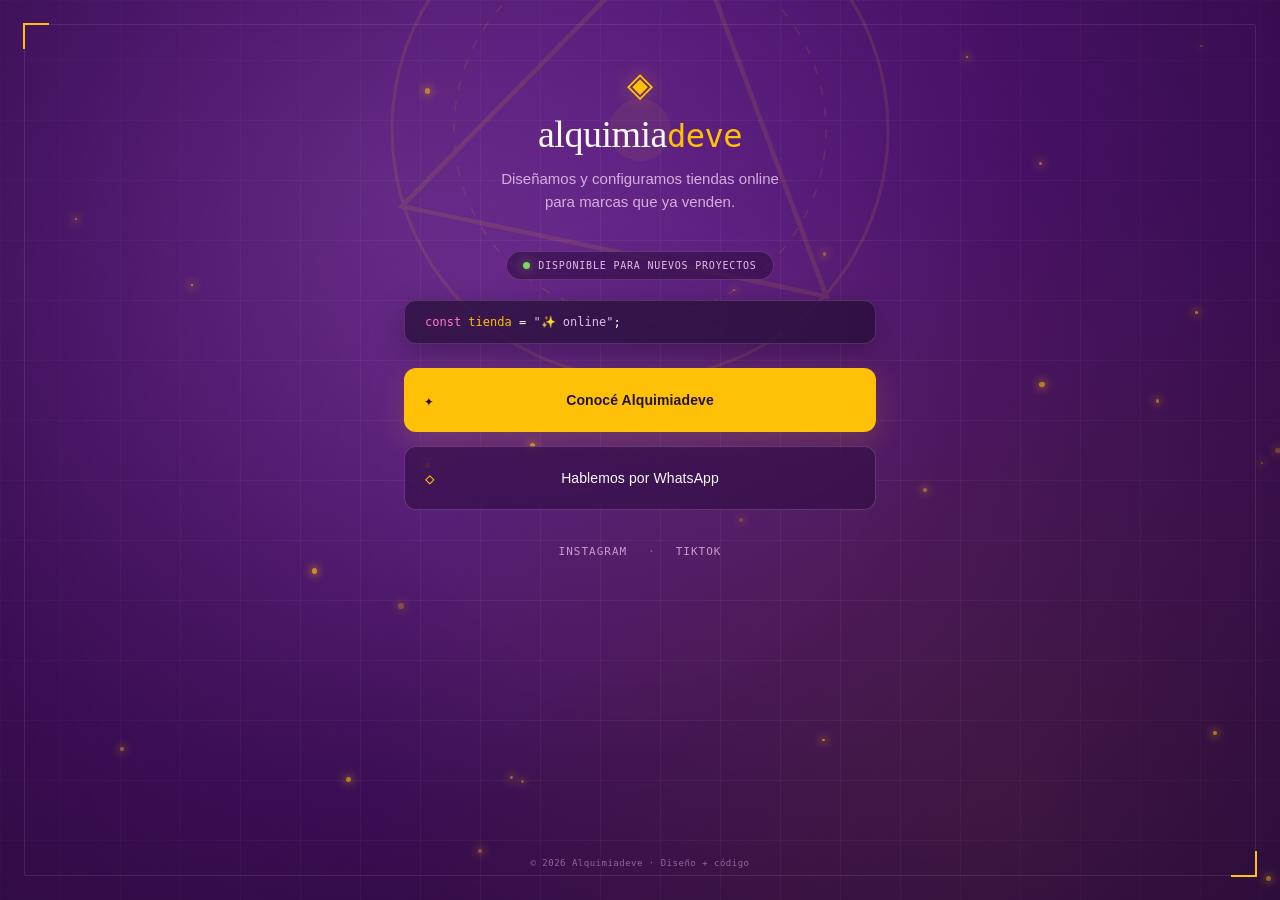
==== commit f5434eac: "modifico politica de seguridad para que funcione plausible" ====
--- a/links/links.html
+++ b/links/links.html
@@ -11,6 +11,9 @@
     name="description"
     content="Diseño, UX y desarrollo para marcas que quieren vender online. Links directos a mi portfolio, WhatsApp, Instagram y TikTok."
   />
+  <!-- analytics -->
+
+  <script async src="https://plausible.io/js/pa-9VZsGgUSkBNHx3K1E_bMy.js"></script>
 
   <!-- Fuentes autoalojadas (mismos archivos que index.html) -->
   <link rel="preload" href="../fonts/space-grotesk-latin-500-normal.woff2" as="font" type="font/woff2" crossorigin>
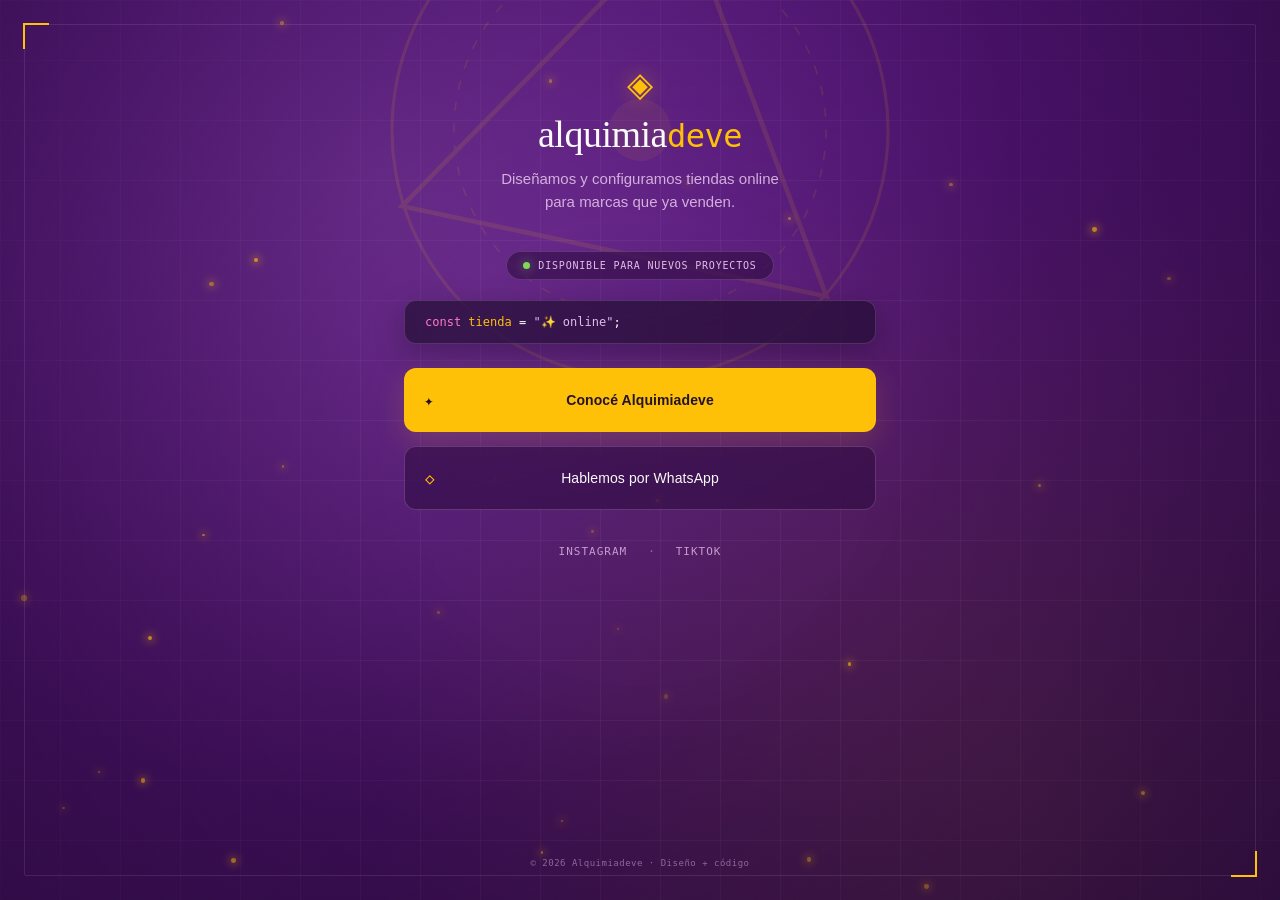
==== commit 7e888b99: "Agrego Google Analytics" ====
--- a/links/links.html
+++ b/links/links.html
@@ -13,8 +13,7 @@
   />
   <!-- analytics -->
 
-  <script async src="https://plausible.io/js/pa-9VZsGgUSkBNHx3K1E_bMy.js"></script>
-
+ 
   <!-- Fuentes autoalojadas (mismos archivos que index.html) -->
   <link rel="preload" href="../fonts/space-grotesk-latin-500-normal.woff2" as="font" type="font/woff2" crossorigin>
   
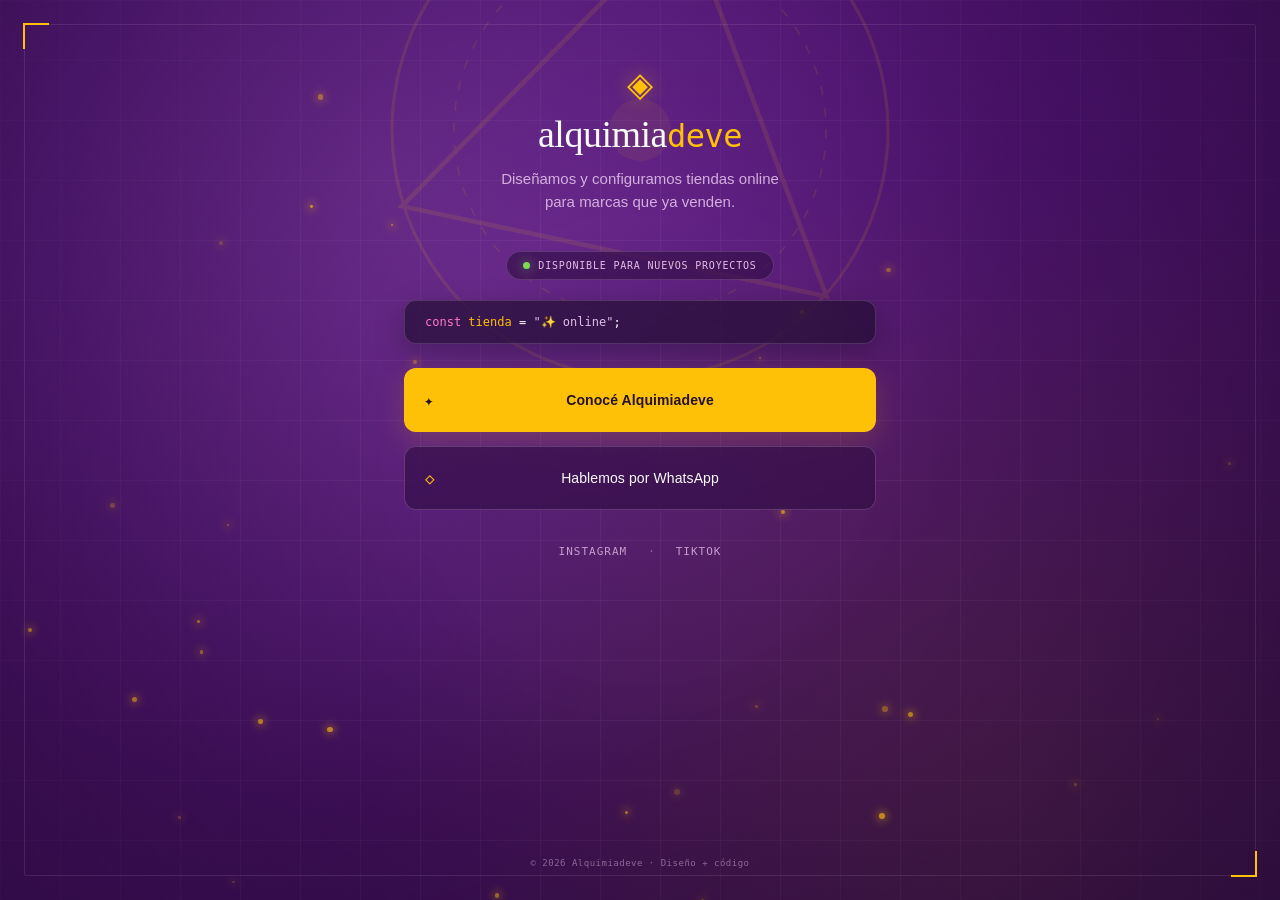
==== commit 06d4b610: "configuracion google analytics" ====
--- a/links/links.html
+++ b/links/links.html
@@ -12,7 +12,9 @@
     content="Diseño, UX y desarrollo para marcas que quieren vender online. Links directos a mi portfolio, WhatsApp, Instagram y TikTok."
   />
   <!-- analytics -->
-
+<!-- Google Analytics -->
+<script async src="https://www.googletagmanager.com/gtag/js?id=G-09D3ZTJMD2"></script>
+<script src="../gtag-init.js"></script>
  
   <!-- Fuentes autoalojadas (mismos archivos que index.html) -->
   <link rel="preload" href="../fonts/space-grotesk-latin-500-normal.woff2" as="font" type="font/woff2" crossorigin>
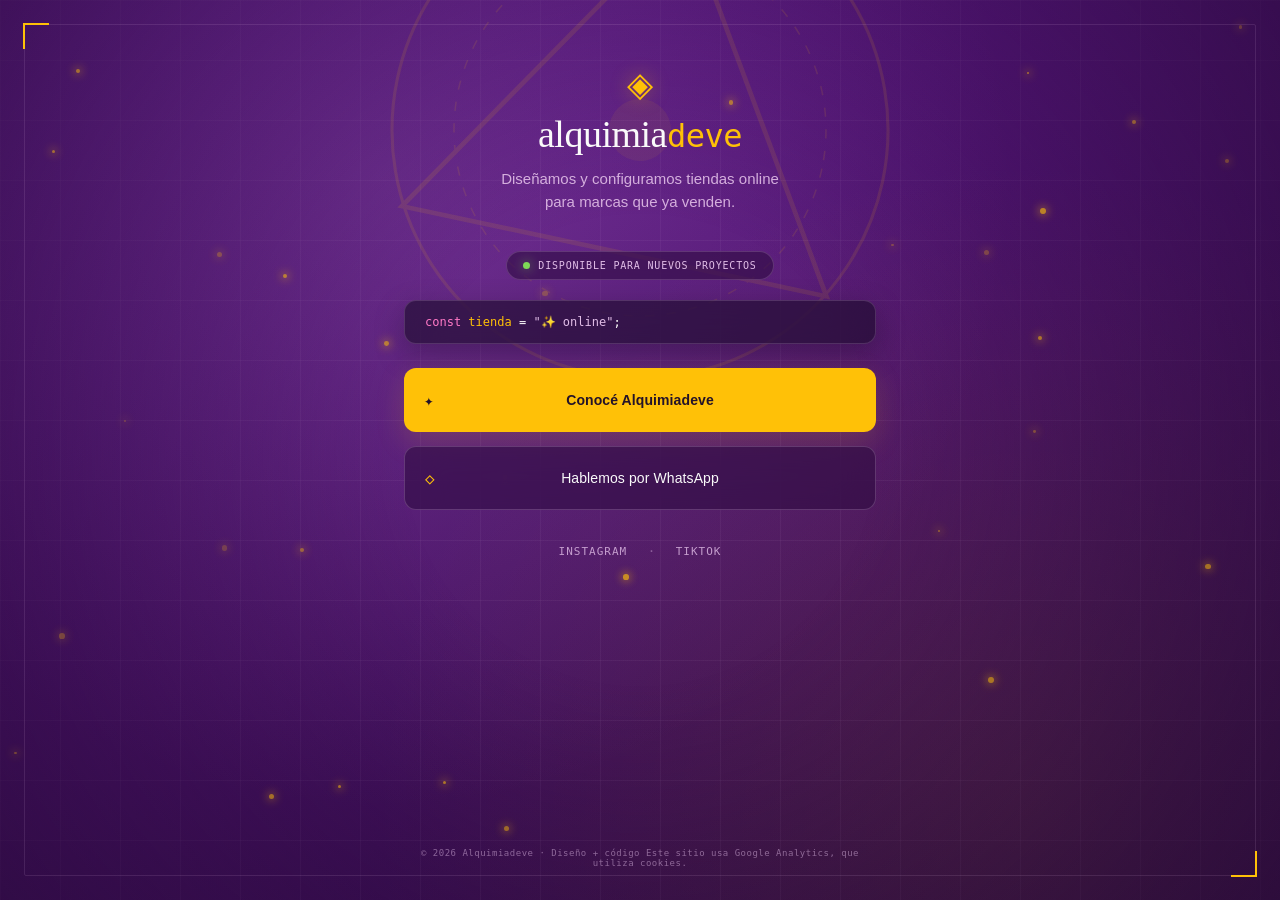
==== commit 8a5e84ee: "actualización de readme" ====
--- a/links/links.html
+++ b/links/links.html
@@ -125,6 +125,7 @@
     <!-- Footer -->
     <footer class="footer">
       © 2026 Alquimiadeve · Diseño + código
+      Este sitio usa Google Analytics, que utiliza cookies.
     </footer>
 
   </main>
